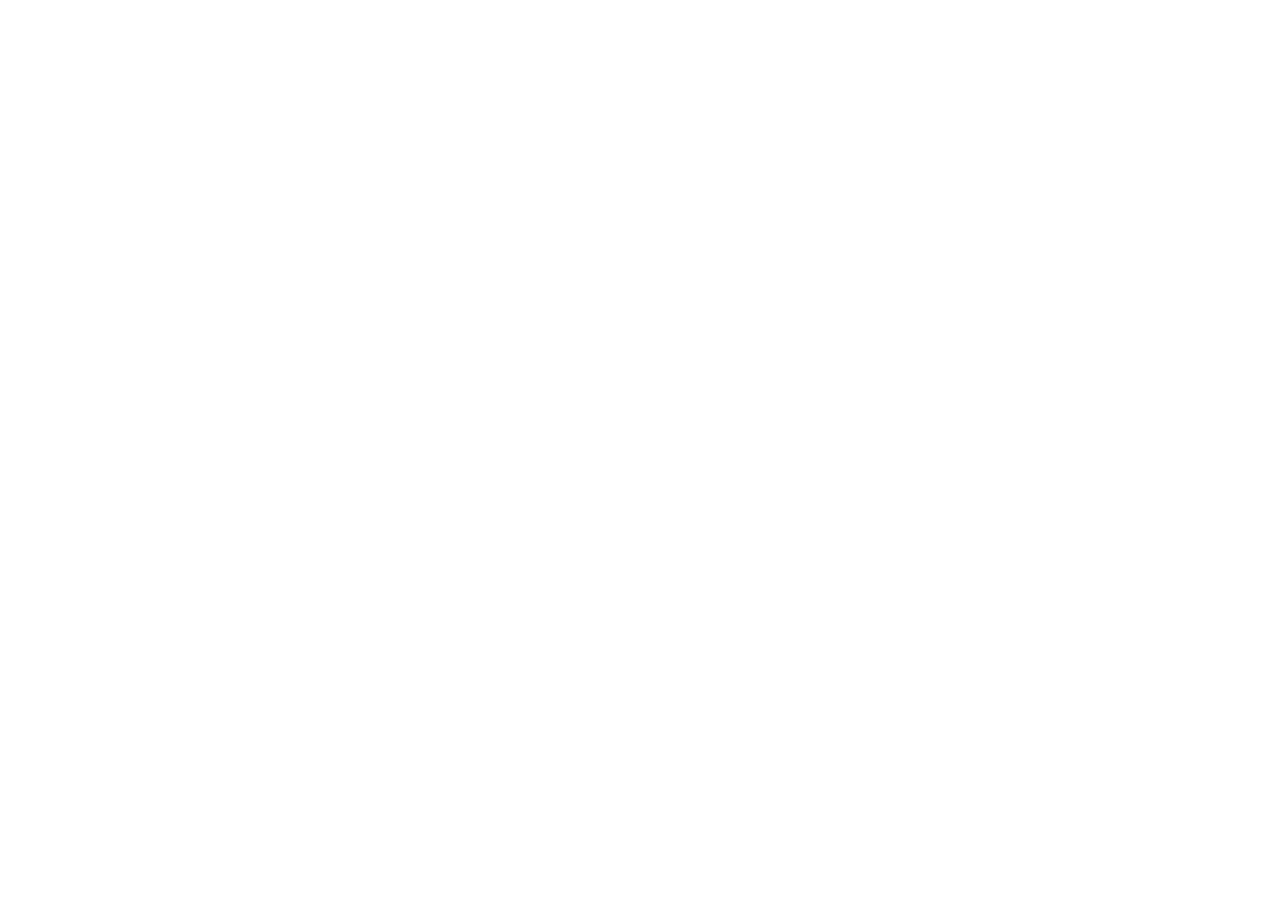
==== static/admin/index.html @ 3119c6f3 "Add Decap CMS integration for content management - Add CMS admin interface at /admin - Configure col" ====
<!doctype html>
<html>
<head>
  <meta charset="utf-8" />
  <meta name="viewport" content="width=device-width, initial-scale=1.0" />
  <meta name="robots" content="noindex" />
  <title>Content Manager</title>
</head>
<body>
  <!-- Include the script that builds the page and powers Decap CMS -->
  <script src="https://unpkg.com/decap-cms@^3.0.0/dist/decap-cms.js"></script>
</body>
</html>
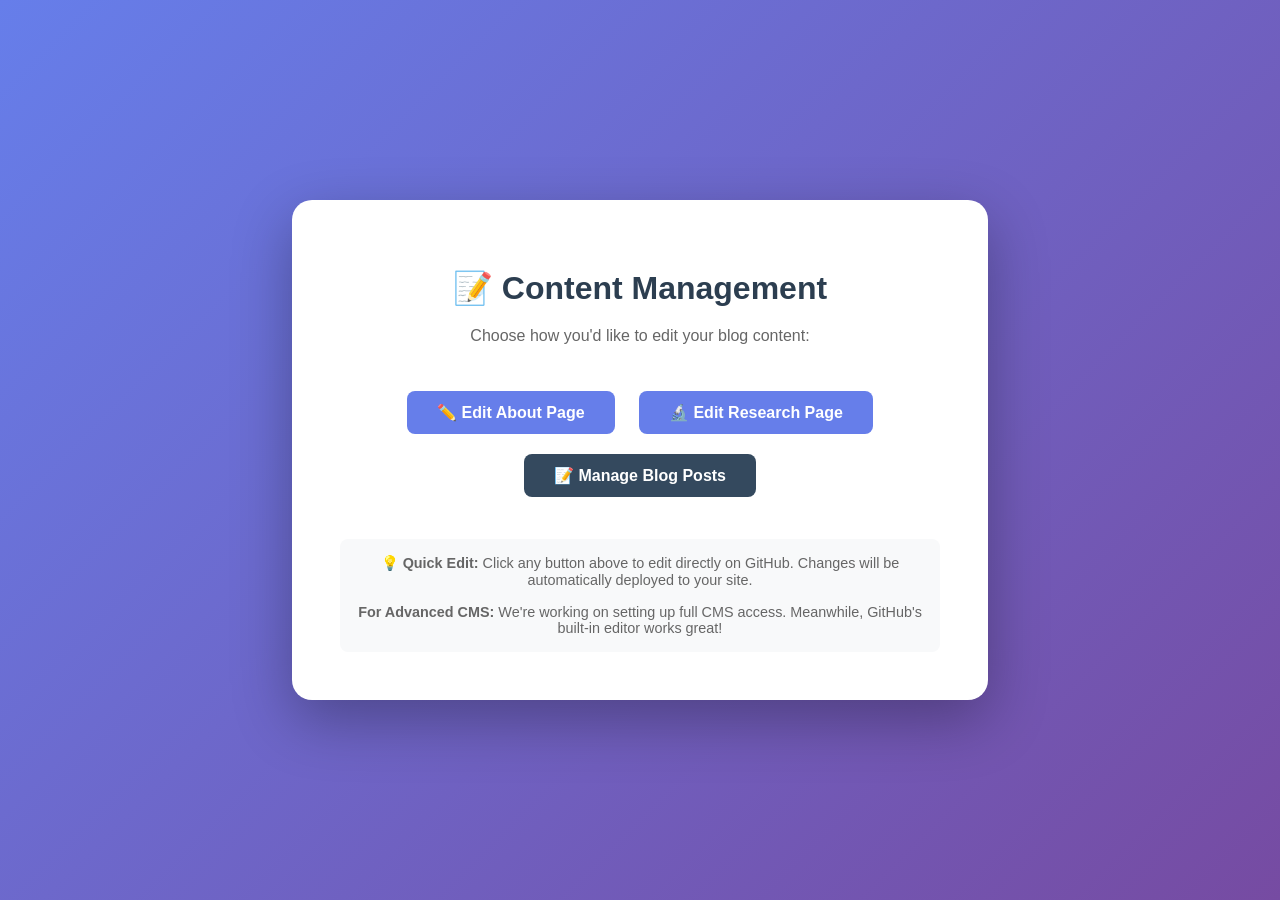
==== commit 5cbe3f11: "Replace CMS with direct GitHub editor links - Create custom admin page with quick edit links - Direc" ====
--- a/static/admin/index.html
+++ b/static/admin/index.html
@@ -4,11 +4,84 @@
   <meta charset="utf-8" />
   <meta name="viewport" content="width=device-width, initial-scale=1.0" />
   <meta name="robots" content="noindex" />
-  <title>Content Manager</title>
+  <title>Content Manager - Ruiran Yu's Blog</title>
+  <style>
+    body {
+      font-family: -apple-system, BlinkMacSystemFont, 'Segoe UI', Roboto, sans-serif;
+      display: flex;
+      justify-content: center;
+      align-items: center;
+      min-height: 100vh;
+      margin: 0;
+      background: linear-gradient(135deg, #667eea 0%, #764ba2 100%);
+    }
+    .container {
+      background: white;
+      padding: 3rem;
+      border-radius: 20px;
+      box-shadow: 0 20px 60px rgba(0,0,0,0.3);
+      max-width: 600px;
+      text-align: center;
+    }
+    h1 { color: #2c3e50; margin-bottom: 1rem; }
+    p { color: #666; line-height: 1.6; margin-bottom: 2rem; }
+    .btn {
+      display: inline-block;
+      padding: 12px 30px;
+      margin: 10px;
+      background: #667eea;
+      color: white;
+      text-decoration: none;
+      border-radius: 8px;
+      font-weight: 600;
+      transition: all 0.3s;
+    }
+    .btn:hover {
+      background: #5568d3;
+      transform: translateY(-2px);
+      box-shadow: 0 5px 15px rgba(102,126,234,0.4);
+    }
+    .btn-secondary {
+      background: #34495e;
+    }
+    .btn-secondary:hover {
+      background: #2c3e50;
+    }
+    .note {
+      background: #f8f9fa;
+      padding: 1rem;
+      border-radius: 8px;
+      margin-top: 2rem;
+      font-size: 0.9rem;
+      color: #666;
+    }
+  </style>
 </head>
 <body>
-  <!-- Include the script that builds the page and powers Decap CMS -->
-  <script src="https://unpkg.com/decap-cms@^3.0.0/dist/decap-cms.js"></script>
+  <div class="container">
+    <h1>📝 Content Management</h1>
+    <p>Choose how you'd like to edit your blog content:</p>
+
+    <a href="https://github.com/Rui-RanYu/Rui-RanYu.github.io/edit/main/content/about.md" class="btn" target="_blank">
+      ✏️ Edit About Page
+    </a>
+
+    <a href="https://github.com/Rui-RanYu/Rui-RanYu.github.io/edit/main/content/research/_index.md" class="btn" target="_blank">
+      🔬 Edit Research Page
+    </a>
+
+    <a href="https://github.com/Rui-RanYu/Rui-RanYu.github.io/tree/main/content/posts" class="btn btn-secondary" target="_blank">
+      📝 Manage Blog Posts
+    </a>
+
+    <div class="note">
+      💡 <strong>Quick Edit:</strong> Click any button above to edit directly on GitHub.
+      Changes will be automatically deployed to your site.
+      <br><br>
+      <strong>For Advanced CMS:</strong> We're working on setting up full CMS access.
+      Meanwhile, GitHub's built-in editor works great!
+    </div>
+  </div>
 </body>
 </html>
 
